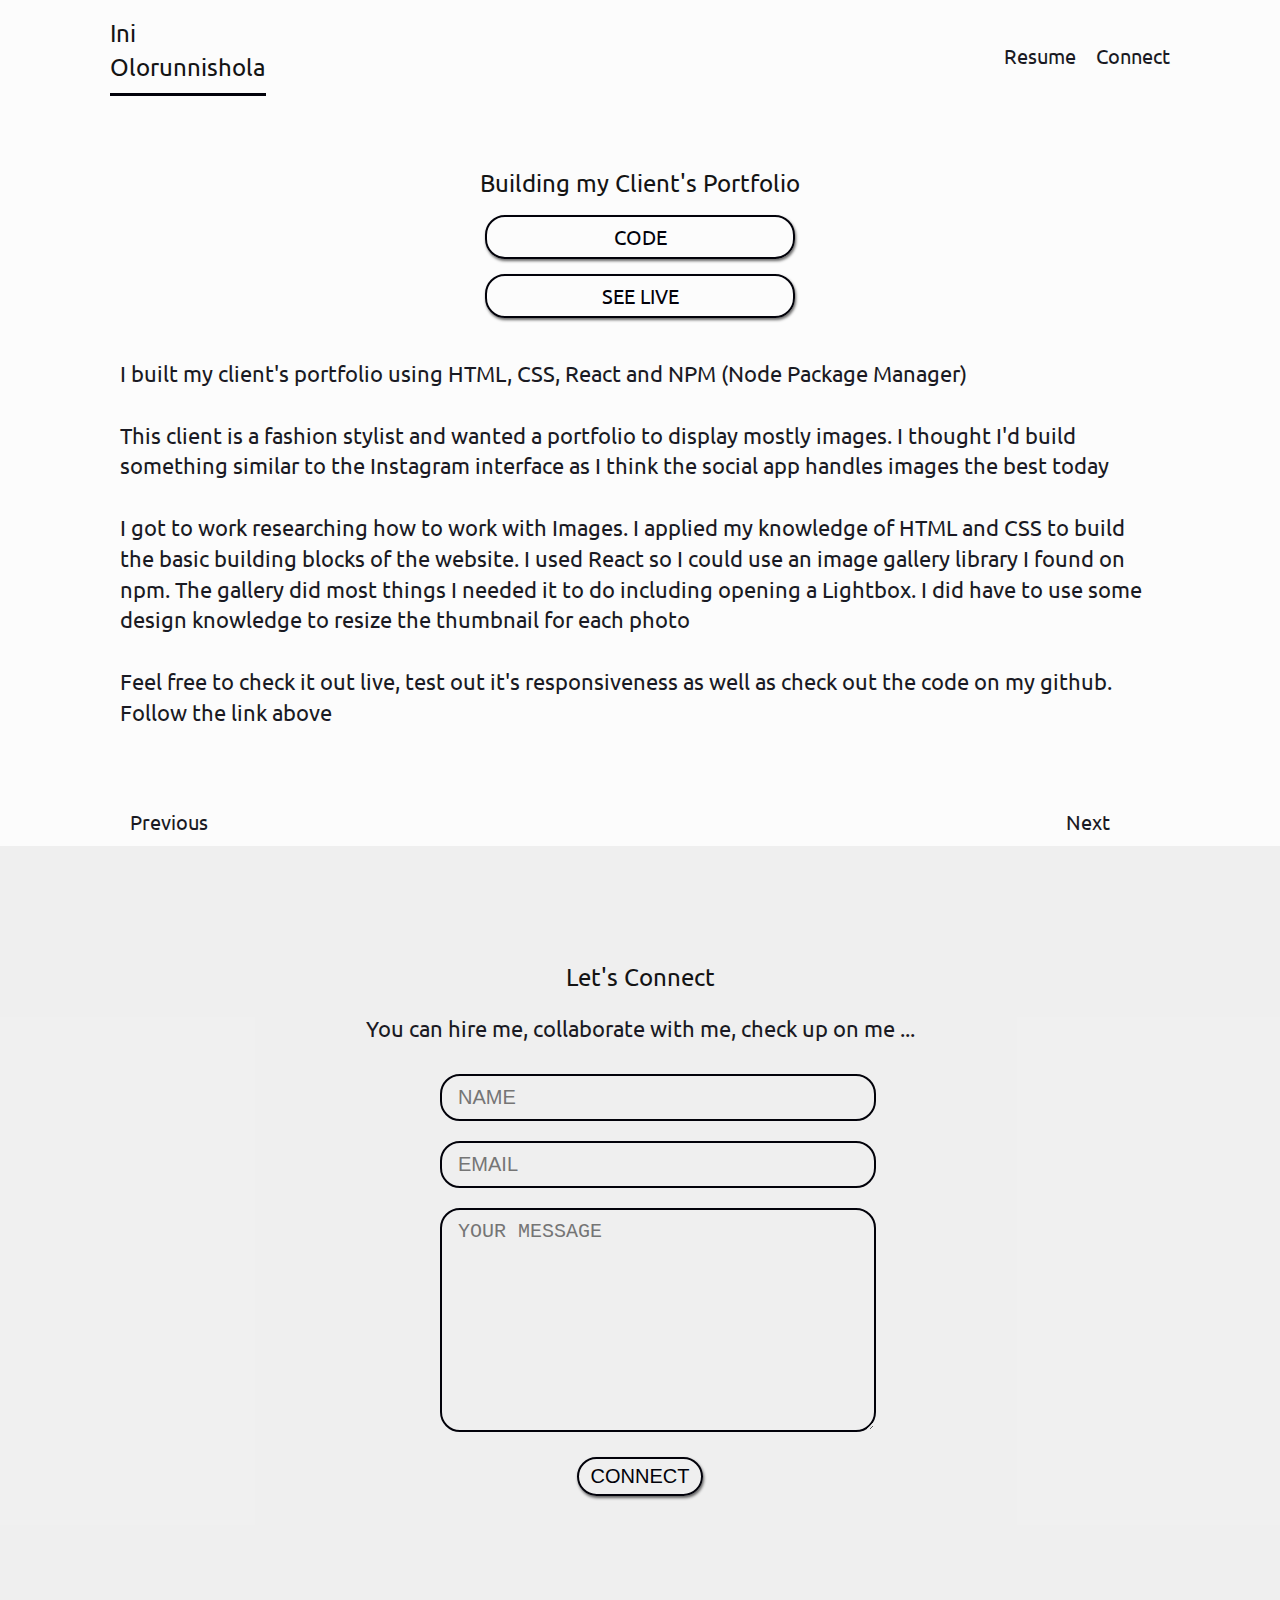
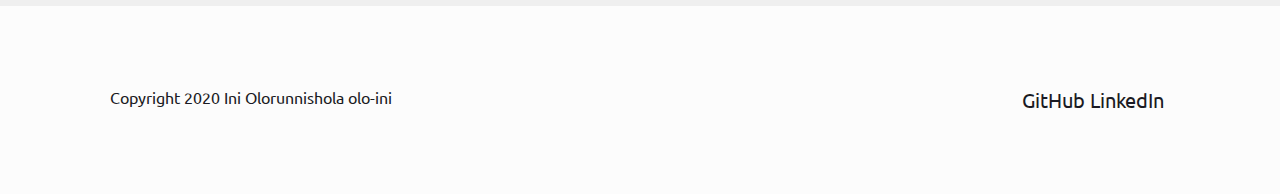
==== client_portfolio.html @ 3f670299 "all files" ====
<!DOCTYPE html>
<html lang="en">
<head>
    <meta charset="UTF-8">
    <meta http-equiv="X-UA-Compatible" content="IE=edge">
    <meta name="viewport" content="width=device-width, initial-scale=1.0">
    <link rel="stylesheet" href="styles.css">
    <title>Client Portfolio</title>
    <script src="index.js"></script>
</head>
<body>
    <nav class="site-nav grid">
        <a href="index.html">
            <h1>Ini Olorunnishola</h1>
          </a>
        <ul>
            <li>
                <a href="assets/Ini_Favour_Olorunnishola_GR.pdf" target="_blank">Resume</a>
            </li>
            <li>
                <a href="#contact">Connect</a>
            </li>
        </ul>

        <span onclick="openNav()" class="menu-logo">
            <img src="assets/outline_menu_black_24dp.png" alt="menu" />
          </span>
    
          <div id="myNav" class="overlay">
            <!-- Button to close the overlay navigation -->
            <a href="javascript:void(0)" class="closebtn" onclick="closeNav()"
              >&times;</a
            >
            <div class="overlay-content">
              <a href="assets/Ini_Favour_Olorunnishola_GR.pdf" target="_blank"
                >Resume</a
              >
              <a href="#contact" onclick="closeNav()">Connect</a>
            </div>
          </div>
    </nav>
    <section id="portfolio2">
        <h3>Building my Client's Portfolio</h3>
        <div class="grid2">
            <a href="https://github.com/olo-ini/client-portfolio" target="_blank" class="button">Code</a>
            <a href="https://serene-darwin-376c6f.netlify.app/" target="_blank" class="button">See Live</a>
        </div>

        <section id="blog-body">
            <p class="leading">
                I built my client's portfolio using HTML, CSS, React and NPM (Node Package Manager) <br><br>
                
                This client is a fashion stylist and wanted a portfolio to display mostly images. I thought 
                I'd build something similar to the Instagram interface as I think the social app handles
                images the best today <br><br>

                I got to work researching how to work with Images. I applied my knowledge of HTML and CSS to 
                build the basic building blocks of the website. I used React so I could use an image gallery 
                library I found on npm. The gallery did most things I needed it to do including opening a Lightbox.
                I did have to use some design knowledge to resize the thumbnail for each photo <br><br>

                Feel free to check it out live, test out it's responsiveness as well as check out the code on my github. Follow the link above
            </p>
        </section>
    </section>

    <span class="grid">
      <a href="portfolio.html" id="previous">Previous</a>
      <a href="consuming.html" id="next">Next</a>
    </span>

    <section id="contact">
        <h3>Let's Connect</h3>
        <p class="leading">
          You can hire me, collaborate with me, check up on me ...
        </p>
        <form data-netlify="true">
          <input type="text" placeholder="NAME" />
          <input type="email" placeholder="EMAIL" />
          <textarea placeholder="YOUR MESSAGE"></textarea>
          <button type="submit" class="button">Connect</button>
        </form>
      </section>


      <footer>
        <div class="grid">
          <p class="copyright">Copyright 2020 Ini Olorunnishola olo-ini</p>
          <ul class="social">
            <li>
              <a href="https://github.com/olo-ini" target="_blank">GitHub</a>
              <a href="https://www.linkedin.com/in/ini-olorunnishola-02473913a/" target="_blank">LinkedIn</a>
            </li>
          </ul>
        </div>
      </footer>
</body>
</html>
---- styles.css ----
/* variables */
:root {
  --primary: #02020a;
  --secondary: #fcfcfc;
}

/* reset */
body,
p,
a,
ul,
li {
  margin: 0;
  padding: 0;
  text-decoration: none;
}
li {
  list-style-type: none;
}

/* base styles */
body {
  background: var(--secondary);
  overflow-x: hidden;
  font-family: "Ubuntu Regular";
}

.button {
  background: none;
  border: 2px solid var(--primary);
  color: var(--primary);
  padding: 6px 12px;
  border-radius: 20px;
  text-transform: uppercase;
  box-shadow: 1px 2px 3px rgba(0, 0, 0, 0.6);
  display: inline-block;
  font-size: 1em;
}

.button:hover {
  color: rgb(255, 254, 254);
  background: var(--primary);
}

input,
textarea {
  background: rgba(255, 255, 255, 0.05);
  padding: 10px 16px;
  border-radius: 20px;
  border: 2px solid var(--primary);
  color: #02020a;
  font-size: 1em;
}

@font-face {
  font-family: "Ubuntu Regular";
  src: url("assets/fonts/Ubuntu-Regular.ttf");
}

h1,
h2,
h3,
h4 {
  color: #141414;
  font-weight: normal;
  line-height: 1.4em;
}

p,
a,
li {
  color: #1a1a23;
  font-size: 1em;
  line-height: 1.4em;
}



h1,
h3 {
  font-size: 1.2em;
}

h2 {
  font-size: 1.6em;
}

h4 {
  font-size: 1.1em;
}

.leading {
  font-size: 1.1em;
}

/* mobile styles */
.grid {
  display: grid;
  grid-template-columns: repeat(8, 1fr);
  gap: 10px;
  box-sizing: border-box;
  /*outline-style: solid;
  outline-color: red;*/
}

.grid2 {
  display: grid;
  grid-template-columns: repeat(8, 1fr);
  /*outline-style: solid;
  outline-color: red;*/
}

.grid2 a {
  display: flex;
  grid-column: 4/6;
  justify-content: center;
  align-self: center;
  margin-top: 15px;
}

#blog-body {
  margin-top: 15px;
  margin: 30px;
}

.site-nav {
  margin: 0 20px;
}

.site-nav h1 {
  grid-column: 1/4;
  grid-row: 1;
  padding-bottom: 10px;
  border-bottom: 3px solid var(--primary);
  display: inline-block;
}

.site-nav ul {
  display: none;
}

.menu-logo {
  grid-column: 8/9;
  align-self: center;  
  cursor: pointer;
}

.overlay {
  height: 100%;
  width: 0;
  position: fixed;
  z-index: 1;
  left: 0;
  top: 0;
  background-color: #02020a;
  background-color: rgba(0,0,0, 0.9);
  overflow-x: hidden;
  transition: 0.5s;
}

.overlay-content {
  position: relative;
  top: 25%;
  width: 100%;
  text-align: center;
  margin-top: 30px;
}

.overlay a {
  padding: 8px;
  text-decoration: none;
  font-size: 36px;
  color: #818181;
  display: block;
  transition: 0.3s;
}

.overlay .closebtn {
  position: absolute;
  top: 20px;
  right: 45px;
  font-size: 60px;
}

#welcome {
  padding: 0px 20px 20px 20px;
}

.welcome-text {
  grid-column: 1/6;
}

.welcome-text a {
  margin: 20px 0;
}

.welcome-img {
  grid-column: 6/9;
  margin: 20px 0;
}
.welcome-img img {
  width: 100%;
}

#portfolio {
  background: rgba(192, 192, 192, 0.2);
  background-size: cover;
  background-repeat: no-repeat;
  background-position: bottom;
  padding: 30px 20px;
}

#portfolio h3 {
  margin-bottom: 0;
  text-align: center;
}

#portfolio2 {
  background-size: cover;
  background-repeat: no-repeat;
  background-position: bottom;
  padding: 30px 20px;
}

#portfolio2 h3 {
  margin-bottom: 0;
  text-align: center;
}

.projects {
  margin: 20px 0;
}

.projects a {
  grid-column: 1/9;
  display: flex;
  margin: 20px 0;
}

.projects a * {
  margin: 0 20px;
  max-width: 40%;
  align-self: center;
}

.projects h4 {
  color: #1a1a23;
  align-self: center;
}

.projects a {
  color: #1a1a23;
  align-self: center;
}

#skills {
  padding: 30px 20px;
  background: #fcfcfc;
}

#skills h3 {
  text-align: center;
}

#skills ul {
  margin: 40px 0;
}

#skills li {
  padding: 10px;
  background: rgba(192, 192, 192, 0.2);
  grid-column: span 4;
  text-align: center;
}

#skills img {
  height: 80px;
  margin: 10px auto;
}

#skills p {
  text-align: center;
  margin: 0 20px;
}

#contact {
  padding: 30px 20px;
  background: rgba(192, 192, 192, 0.2);
}

#contact h3,
#contact p {
  margin-bottom: 0;
  text-align: center;
}

#contact form {
  width: 80%;
  max-width: 400px;
  margin: 20px auto;
  text-align: center;
}

#contact input,
#contact textarea {
  width: 100%;
  margin: 10px 0;
}

#contact textarea {
  max-width: 100%;
  height: 200px;
}

#contact .button {
  margin-top: 10px;
}

#previous {
  margin: 10px 20px;
}

#next {
  margin: 10px 20px;
  grid-column: 8/9;
}
footer {
  padding: 30px 20px;
  background-size: cover;
  background-repeat: no-repeat;
  background-position: top center;
}
footer .copyright {
  grid-column: 1/3;
  font-size: 0.8em;
}
footer .social {
  grid-column: 7/9;
  display: flex;
  justify-content: flex-end;
}
footer li {
  margin: 0 6px;
}
footer img {
  width: 20px;
}

@media screen and (min-width: 620px) {
  .welcome-text {
    grid-column: 1/5;
    margin-top: 50px;
  }

  .welcome-img {
    grid-column: 5/9;
  }

  .welcome-img img {
    width: 80%;
  }

  .projects {
    margin-top: 40px;
  }

  .projects a {
    grid-column: span 4;
    display: block;
    margin: 20px 0;
  }

  /*.projects a:last-child {
    grid-column: 3/7;
  }*/

  .projects a * {
    margin: 10px;
    max-width: 60%;
    margin: 10px 20%;
  }

  .projects h4 {
    text-align: center;
  }
  #skills {
    padding: 30px 100px;
  }
  footer {
    background-size: 20%;
  }
}

@media screen and (min-width: 960px) {
  body {
    font-size: 18px;
  }

  .grid {
    max-width: 1060px;
    margin: 0 auto;
    width: 100%;
  }

  .leading {
    margin: 20px 0;
  }

  .site-nav{
    padding: 0 20px;
  }

  .site-nav h1{
    grid-column: 1/3;
  }

  .site-nav ul{
    display: flex;
    grid-column: 6/9;
    justify-content: flex-end;
    align-self: center;
  }

  .site-nav li{
    margin-left: 20px;
  }

  .menu-logo {
    display: none;
  }

  .welcome-text{
    grid-column: 1/5;
    align-self: center;
  }

  #blog-body {
    margin: 40px 80px;
  }

  #welcome{
    padding-bottom: 40px;
  }

  .projects a *{
    max-width: 80%;
    margin: 30px 10%;
  }

  #skills{
    padding: 30px 20px;
  }

  #skills ul{
    margin: 40px auto;
  }

  #skills li{
    grid-column: span 4;
  }

  #skills p{
    max-width: 600px;
    margin: 40px auto;
  }

  footer{
    background-size: 20%;
    padding: 40px 20px;
  }
}

@media screen and (min-width: 1200px){
  
    body{
        font-size: 20px;
      }
      .site-nav{
        padding: 0;
      }
      #welcome, #portfolio, #skills, #contact{
        padding: 90px 0;
      }
      .leading{
        margin: 20px 0;
      }
     /* .projects a:nth-child(1){
        grid-column: 1/3;
      }
      .projects a:nth-child(2){
        grid-column: 4/6;
        padding-top: 140px;
      }
      .projects a:nth-child(3){
        grid-column: 7/9;
      }*/
      #blog-body {
        margin: 40px 100px;
      }
      .projects a *{
        max-width: 100%;
        margin: 30px 0%;
      }
      footer{
        padding: 80px 0;
        background-size: 30%;
      }
      footer .copyright{
        grid-column: 1/4;
      }
      footer .social{
        grid-column: 6/9;
      }
      footer img{
        width: 30px;
      }
    
  
  }

@media screen  and (min-width: 1500px) {
  #blog-body {
    margin: 40px 280px;
  }
}
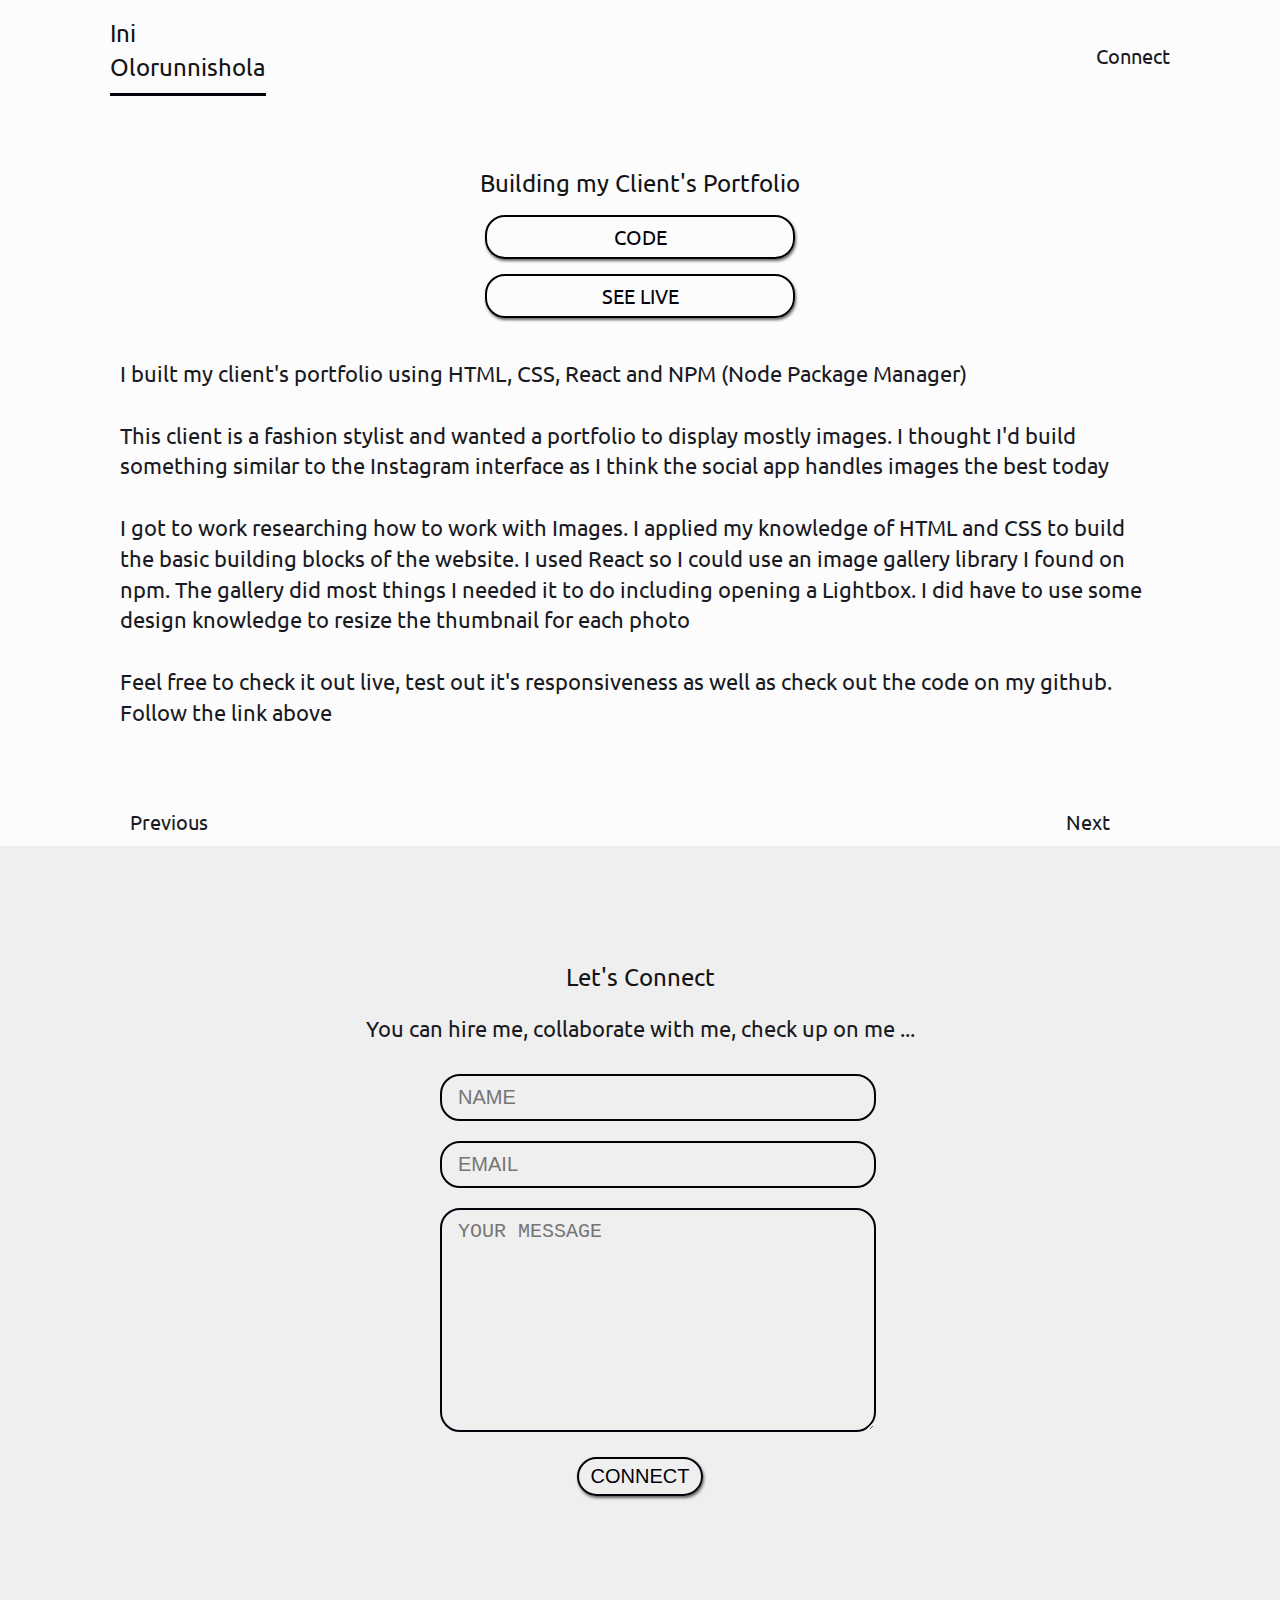
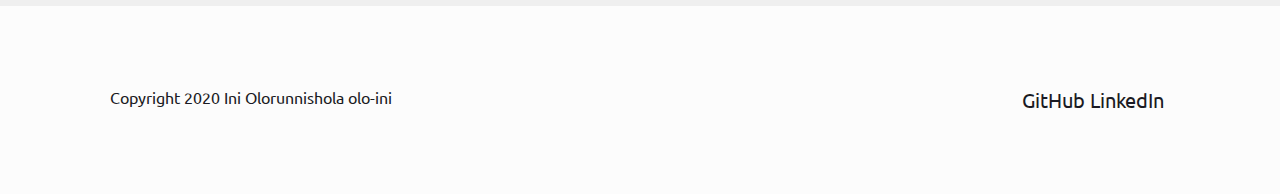
==== commit e3095903: "v1.1: Removed some stuff" ====
--- a/client_portfolio.html
+++ b/client_portfolio.html
@@ -14,9 +14,6 @@
             <h1>Ini Olorunnishola</h1>
           </a>
         <ul>
-            <li>
-                <a href="assets/Ini_Favour_Olorunnishola_GR.pdf" target="_blank">Resume</a>
-            </li>
             <li>
                 <a href="#contact">Connect</a>
             </li>
